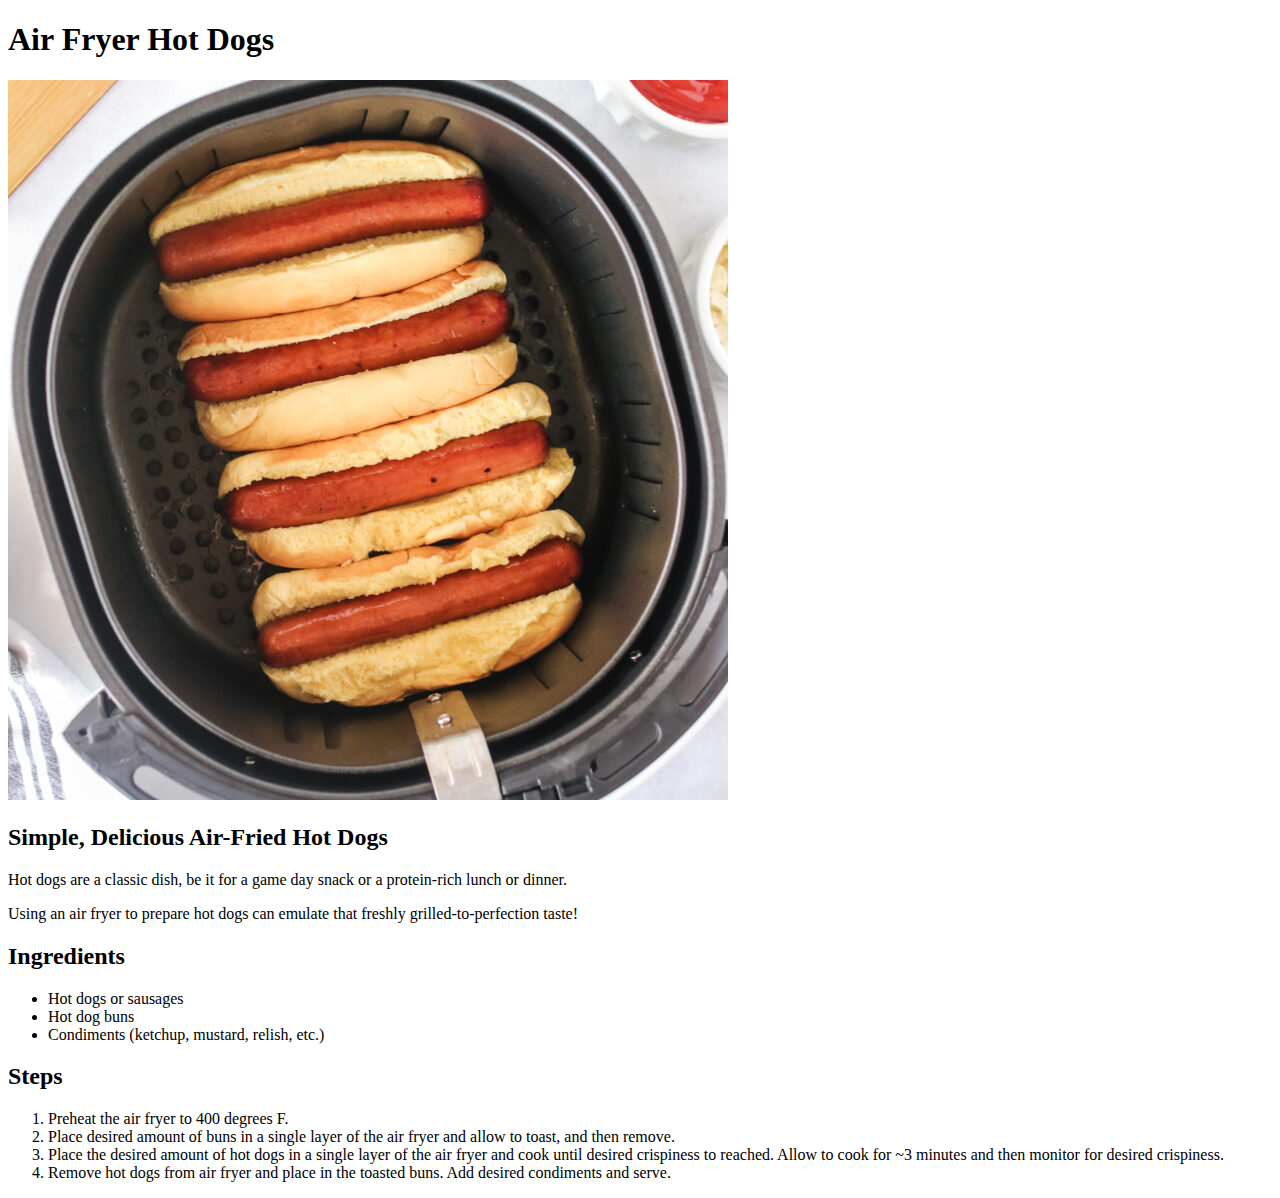
==== recipes/airfryer-hot-dogs.html @ 754d36b6 "add hot dog recipe" ====
<!DOCTYPE html>
<html lang="en">
<head>
    <meta charset="UTF-8">
    <meta http-equiv="X-UA-Compatible" content="IE=edge">
    <meta name="viewport" content="width=device-width, initial-scale=1.0">
    <title>Hot dogs</title>
</head>
<body>
    <h1>Air Fryer Hot Dogs</h1>
    <img src="../recipe-images/hotdogsairfried.jpg" alt="Hot dogs">
    <h2>Simple, Delicious Air-Fried Hot Dogs </h2>
    <p>Hot dogs are a classic dish, be it for a game day snack or a protein-rich lunch or dinner.</p>
    <p>Using an air fryer to prepare hot dogs can emulate that freshly grilled-to-perfection taste!</p>

    <h2>Ingredients</h2>
    <ul>
        <li>Hot dogs or sausages </li>
        <li>Hot dog buns</li>
        <li>Condiments (ketchup, mustard, relish, etc.)</li>
        </ul>

        <h2>Steps</h2>
        <ol>
            <li>Preheat the air fryer to 400 degrees F.</li>
            <li>Place desired amount of buns in a single layer of the air fryer and allow to toast, and then remove.</li>
            <li>Place the desired amount of hot dogs in a single layer of the air fryer and cook until desired crispiness to reached. Allow to cook for ~3 minutes and then monitor for desired crispiness.</li>
            <li>Remove hot dogs from air fryer and place in the toasted buns. Add desired condiments and serve.</li>
        </ol>




    
</body>
</html>
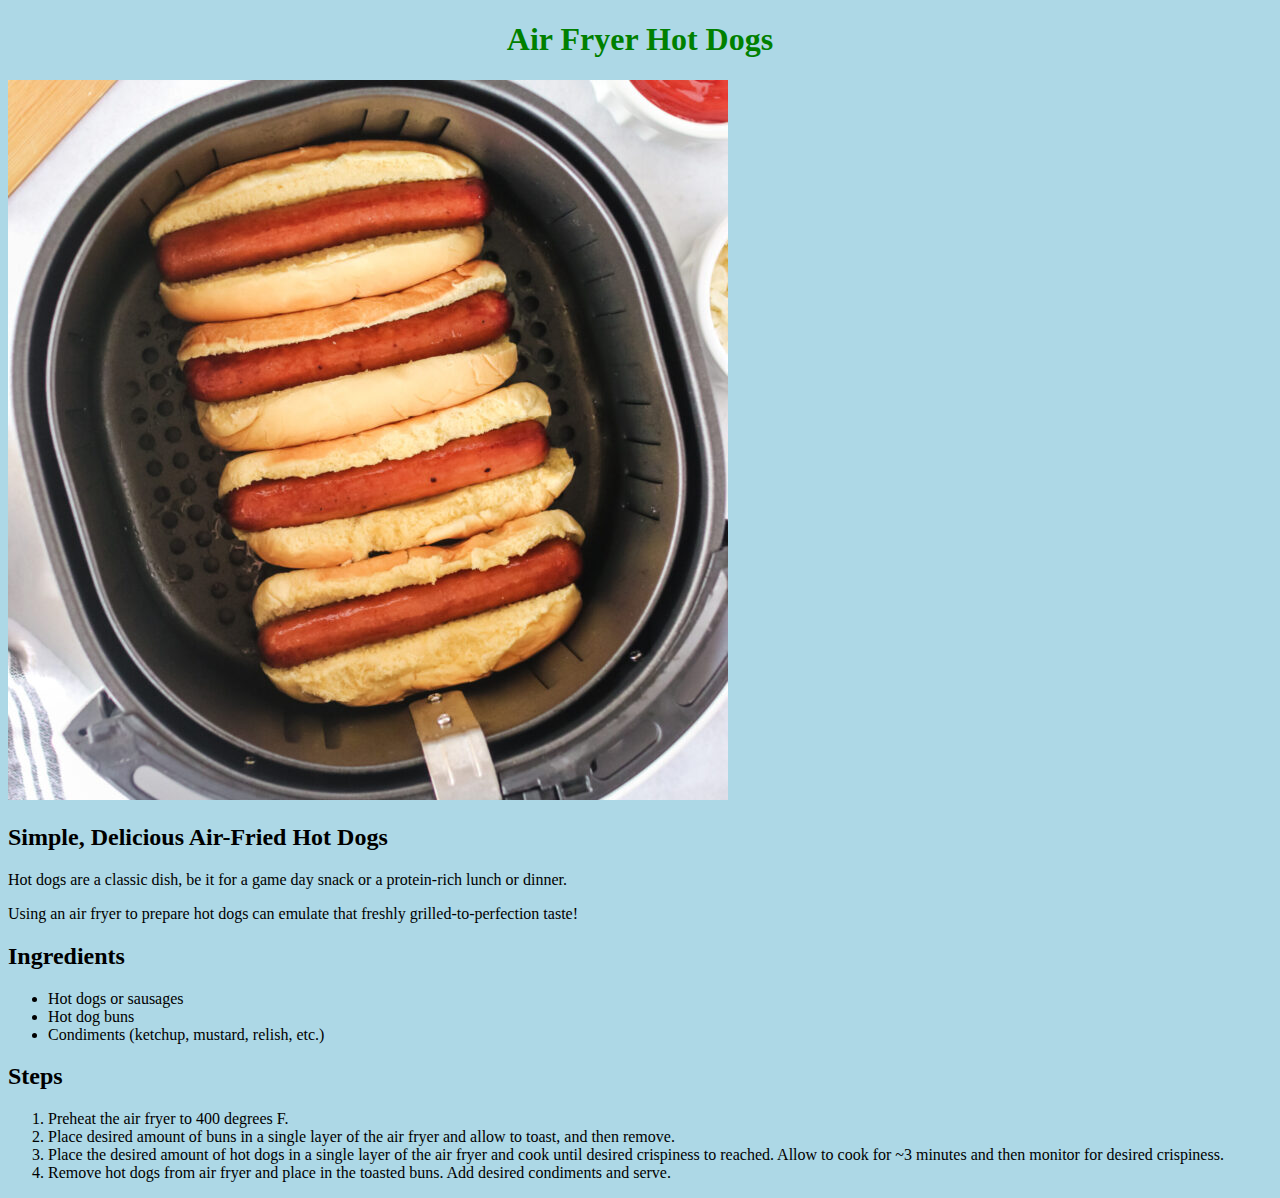
==== commit 34f5e566: "add background color, other text colors" ====
--- a/recipes/airfryer-hot-dogs.html
+++ b/recipes/airfryer-hot-dogs.html
@@ -1,13 +1,15 @@
 <!DOCTYPE html>
 <html lang="en">
 <head>
+    <link rel="stylesheet" href="../styles.css">
     <meta charset="UTF-8">
     <meta http-equiv="X-UA-Compatible" content="IE=edge">
     <meta name="viewport" content="width=device-width, initial-scale=1.0">
     <title>Hot dogs</title>
 </head>
 <body>
-    <h1>Air Fryer Hot Dogs</h1>
+    <h1 class="maintitle"
+    >Air Fryer Hot Dogs</h1>
     <img src="../recipe-images/hotdogsairfried.jpg" alt="Hot dogs">
     <h2>Simple, Delicious Air-Fried Hot Dogs </h2>
     <p>Hot dogs are a classic dish, be it for a game day snack or a protein-rich lunch or dinner.</p>
--- a/styles.css
+++ b/styles.css
@@ -0,0 +1,12 @@
+body{
+    background-color: lightblue;
+}
+
+.maintitle{
+    color: green;
+    text-align: center;
+}
+
+.homepagetext{
+    font-size: large;
+}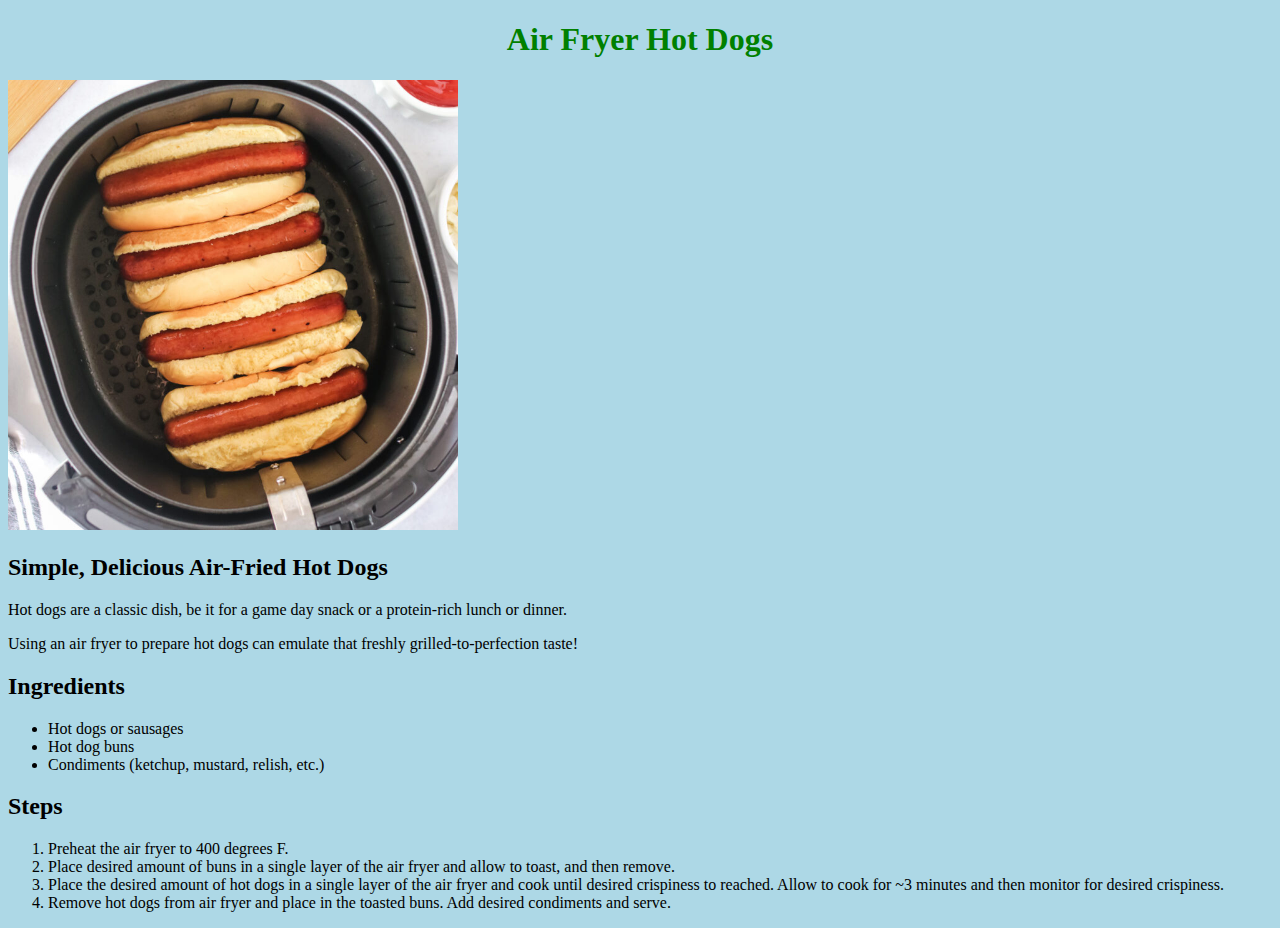
==== commit dbabdeb4: "resize images" ====
--- a/recipes/airfryer-hot-dogs.html
+++ b/recipes/airfryer-hot-dogs.html
@@ -10,7 +10,7 @@
 <body>
     <h1 class="maintitle"
     >Air Fryer Hot Dogs</h1>
-    <img src="../recipe-images/hotdogsairfried.jpg" alt="Hot dogs">
+    <img class="eggimg" src="../recipe-images/hotdogsairfried.jpg" alt="Hot dogs">
     <h2>Simple, Delicious Air-Fried Hot Dogs </h2>
     <p>Hot dogs are a classic dish, be it for a game day snack or a protein-rich lunch or dinner.</p>
     <p>Using an air fryer to prepare hot dogs can emulate that freshly grilled-to-perfection taste!</p>
--- a/styles.css
+++ b/styles.css
@@ -9,4 +9,9 @@
 
 .homepagetext{
     font-size: large;
+}
+
+.eggimg{
+    height: auto;
+    width: 450px;
 }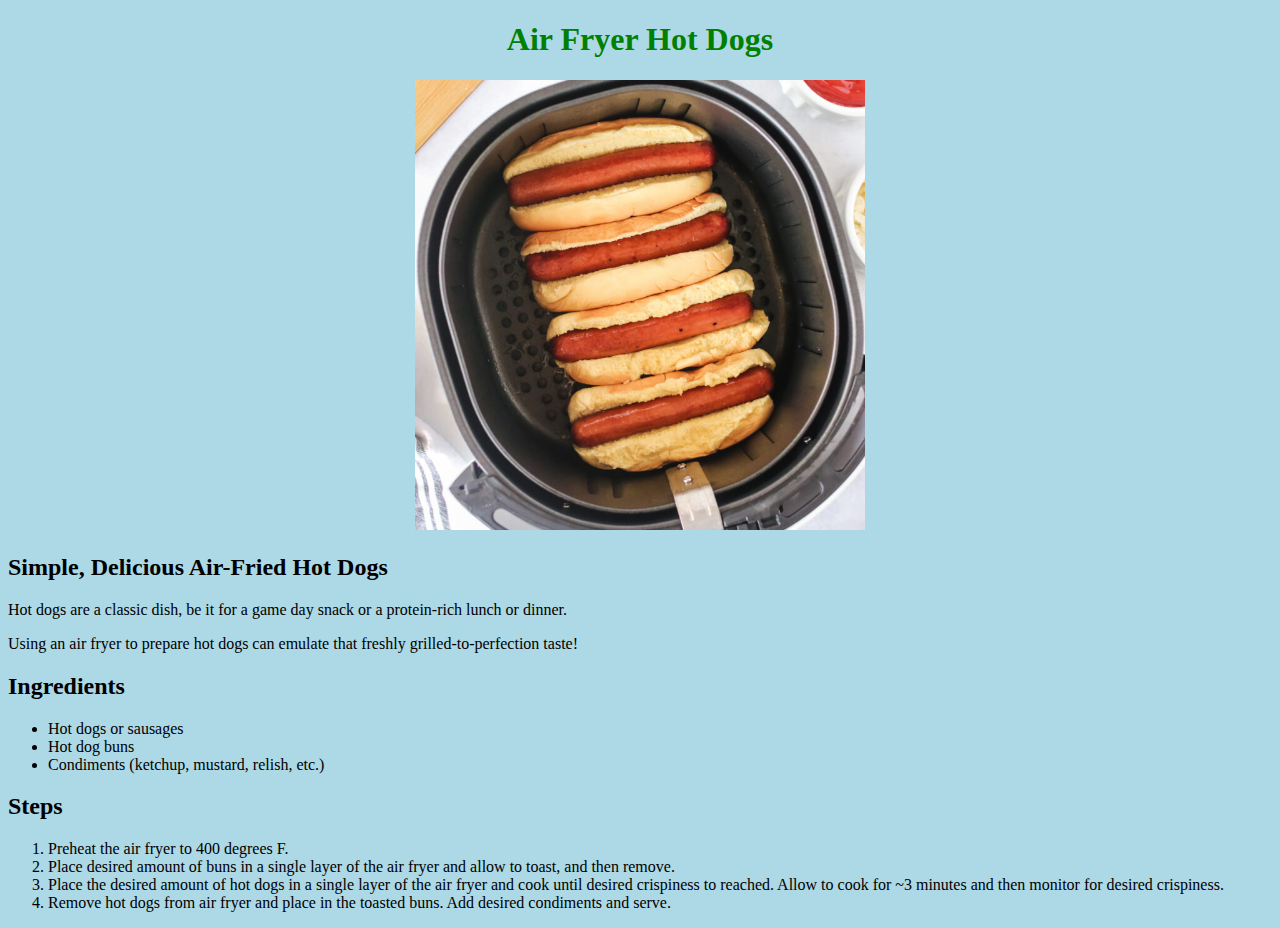
==== commit 99da0037: "align egg and hotdog imgs" ====
--- a/recipes/airfryer-hot-dogs.html
+++ b/recipes/airfryer-hot-dogs.html
@@ -10,7 +10,8 @@
 <body>
     <h1 class="maintitle"
     >Air Fryer Hot Dogs</h1>
-    <img class="eggimg" src="../recipe-images/hotdogsairfried.jpg" alt="Hot dogs">
+    <div class="eggdogalign">
+    <img class="eggimg" src="../recipe-images/hotdogsairfried.jpg" alt="Hot dogs"> </div>
     <h2>Simple, Delicious Air-Fried Hot Dogs </h2>
     <p>Hot dogs are a classic dish, be it for a game day snack or a protein-rich lunch or dinner.</p>
     <p>Using an air fryer to prepare hot dogs can emulate that freshly grilled-to-perfection taste!</p>
--- a/styles.css
+++ b/styles.css
@@ -14,4 +14,10 @@
 .eggimg{
     height: auto;
     width: 450px;
+    
+    
+}
+
+.eggdogalign{
+    text-align: center;
 }